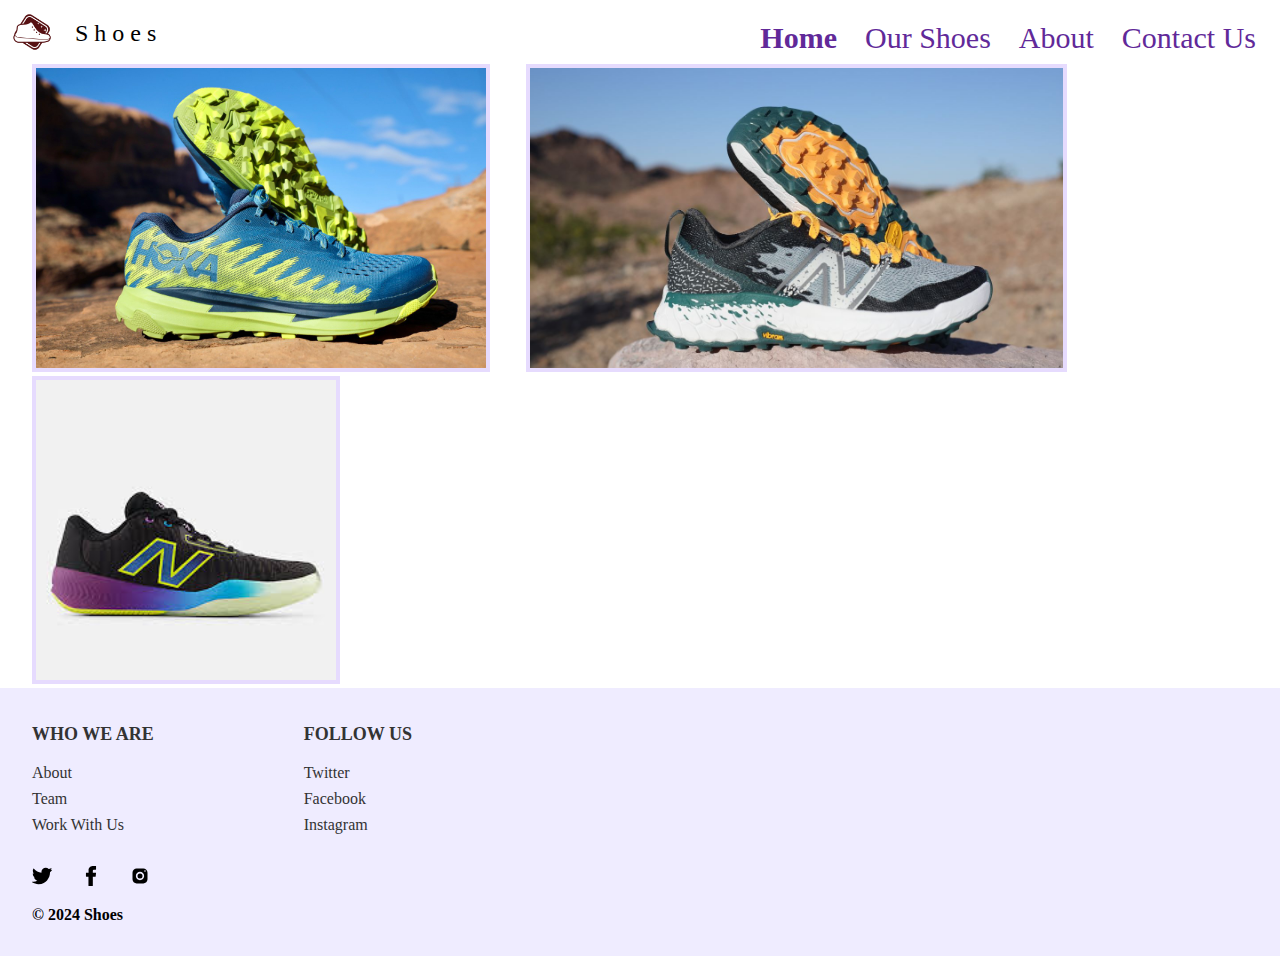
==== our-shoes.html @ 858c01a4 "Feat: Added our-shoes page, added image section for it + section" ====
<!DOCTYPE html>
<html lang="en">
<head>
    <meta charset="UTF-8">
    <meta name="viewport" content="width=device-width, initial-scale=1.0">
    <title>Our-Shoes</title>
    <link href="css/style.css" rel="stylesheet" />
</head>
<body>
    <header>
      <div class="nav-flex-container">
        <!-- Logo -->
        <a id="logo">
          <span>Shoes</span>
        </a>
        <nav>
          <a href="index.html"><b>Home</b></a>
          <a href="our-shoes.html">Our Shoes</a>
          <a href="#">About</a>
          <a href="#">Contact Us</a>
        </nav>
      </div>
    </header>

    <section id="Shoes-section">
        <img src="images/shoes-4.jpg" alt="NB Shoe">
        <img src="images/shoes-5.jpeg" alt="Mountain Shoe">
        <img src="images/shoes-6.jpeg" alt="Mountain Shoe">
    </section>



    <footer>
      <div id="footer-flex-container">
        <section id="footer-column1">
          <h5>WHO WE ARE</h5>
          <ul>
            <li><a href="#">About</a></li>
            <li><a href="#">Team</a></li>
            <li><a href="#">Work With Us</a></li>
          </ul>
        </section>
        <section id="footer-column2">
          <h5>FOLLOW US</h5>
          <ul>
            <li><a href="https://twitter.com">Twitter</a></li>
            <li><a href="https://facebook.com">Facebook</a></li>
            <li><a href="https://instagram.com">Instagram</a></li>
          </ul>
        </section>
      </div>
      <div id="icons">
        <a href="https://twitter.com"
          ><img src="images/twitter.svg" id="twitter" alt="twitter logo"
        /></a>
        <a href="https://facebook.com"
          ><img src="images/facebook.svg" id="twitter" alt="facebook logo"
        /></a>
        <a href="https://instagram.com"
          ><img src="images/instagram.svg" id="twitter" alt="instagram logo"
        /></a>
      </div>
      <h6>© 2024 Shoes</h6>
    </footer>

</body>
</html>
---- css/style.css ----
*{
  margin: 0;
  padding: 0;
}
header, nav, main, aside, section, article, footer, div{
  display: block;
}

nav{
  margin-top: 26px;
}

nav a{
  margin-right:24px;
  font-family: Nunito;
  font-weight: 400;
  font-style: normal;
  font-size:30px;
  line-height: 24px;
  margin-right: 24px;
  color: #612999;
}
nav a:hover{
  color: blueviolet;
}
.nav-flex-container{
  display:flex;
  justify-content:space-between;
}

#logo{
  background-image: url("../images/logo.jpg");
  background-repeat: no-repeat;
  background-size:contain;
  display:block;
  height: 64px;
  width:64px;
}
.cards-container{
  display: flex;
  flex-wrap: wrap;
  align-content: flex-start;
  gap:32px;
  padding-left: 29px;
}

.cards-container > .card{
  display: inline-block;
  width: 376px;
  height: 496px;
  background-color: #EFECFF;
  border-radius: 38px;
}

.cards-container > .card img{
  height: 357px;
  width: 100%;
  border-radius:38px;
}

.cards-container > .card h2{
  color: #000;
  padding-left: 32px;
  text-align: justify;
  font-family: Abel;
  font-size: 30px;
  font-style: normal;
  font-weight: 400;
  line-height: normal;
}
.cards-container > .card h3{
  color: #612999;
  text-align: justify;
  font-family: Abel;
  font-size: 35px;
  font-style: normal;
  font-weight: 400;
  line-height: normal;
  margin-left: 32px;
  margin-bottom: 36px;
}

.cards-container > .card p{
  color: #333;
  padding-left: 32px;
  font-family: Abel;
  font-size: 18px;
  font-style: normal;
  font-weight: 400;
  line-height: normal;
}

#card-section{
  overflow: scroll;
  height: 700px;
}

.cards-container > .card .shopping-cart {
  width: 63px;
  height: 63px;
  position: absolute;
}

.cards-container > .card .flex-container{
    display: flex;
    align-items: center;
    justify-content: center;
    width: 300px;
    height: 200px;
    position: relative;
}
.cards-container > .card .flex-container .shopping-cart{
    position: relative;
    width: 63px;
    height: 63px;

}

.cards-container > .card .flex-container .shopping-cart img{
    position: absolute;
    bottom: 0px;
    left: 170px;
    object-fit:scale-down;
}

.cards-container > .card .like-flex-container {
    display: flex;
    align-items: center;
    justify-content: center;
    width: 300px;
    height: 200px;
    position: relative;

}

.cards-container > .card .like-flex-container .like-button{
  width:47px;
  height: 47px;
  position:relative;
}

.cards-container > .card .like-flex-container .like-button img{
    position: absolute;
    bottom: 580px;
    left: 170px;
    object-fit:scale-down;

}

a{
  text-decoration:none;
}

#logo span{
  font-family: Nunito;
  font-size: 24px;
  padding-left:75px;
  letter-spacing:6px;
  line-height:normal;
  display: grid;
  padding-top: 20px;
}

footer{
  background-color: #EFECFF;
  padding-top: 32px;
  padding-bottom: 32px;
}

footer h6{
  padding-left: 32px;
  font-family: Nunito;
  font-size: 16px;
  font-style: normal;
  font-weight: 600;
  line-height: normal;
}

#image-container {
  display: inline-block;
  position: relative;
  width: 100%;
  overflow: hidden;}

#image-container img{
  display: block;
  width: 100%;
  height: 797px;
  
}

.overlay-text {
  position: absolute;
  top: 32px;
  left: 32px;
  color: white;

  color: #612999;
  font-family: Nunito;
  font-size: 96px;
  font-style: normal;
  font-weight: 800;
  line-height: normal;
}

.overlay-text p{
  color: #000;
  width: 448px;
  font-family: Nunito;
  font-size: 24px;
  font-style: normal;
  font-weight: 600;
  line-height: normal;
}

#about-section h2{
  padding-top: 32px;
  padding-left: 32px;
  color: #612999;
  font-family: Rubik;
  font-size: 40px;
  font-style: normal;
  font-weight: 500;
  line-height: 40px; 
  overflow: hidden;

}

#about-section #first-paragraph{
  margin-top: 32px;
  
}

#about-section p{
  margin-left: 32px;
  margin-bottom: 32px;
  width: 1136px;
  height: 85px;
  color: #000;
  text-align: justify;
  font-family: Rubik;
  font-size: 20px;
  font-style: normal;
  font-weight: 400;
  line-height: 140.625%; /* 28.125px */
}

#footer-flex-container{
  display: flex;
  padding-left: 32px;
}

 #icons{
  margin-top: 24px;
  margin-bottom: 16px;
}

#footer-flex-container ul{
  list-style-type: none;
  margin-top: 16px;
}
#footer-flex-container #footer-column2{
  margin-left: 150px;
}

#footer-flex-container ul li{
  margin-bottom: 8px;
  font-family: Nunito;
  font-size: 16px;
  font-style: normal;
  font-weight: 400;
  line-height: normal;
}


#footer-flex-container ul li a{
  color: #333;
}


#footer-flex-container h5 {
  color: #333;
  font-family: Nunito;
  font-size: 18px;
  font-style: normal;
  font-weight: 700;
  line-height: 28px;
}

#icons{
  padding-left: 32px;
}

#icons img{
  width: 20px;
  height:20px;
  margin-right: 25px;
}

#Shoes-section img{
  height:300px;
  margin-right: 32px;
  border: 4px solid #E6DBFE;
}

#Shoes-section{
  margin-left: 32px;
}
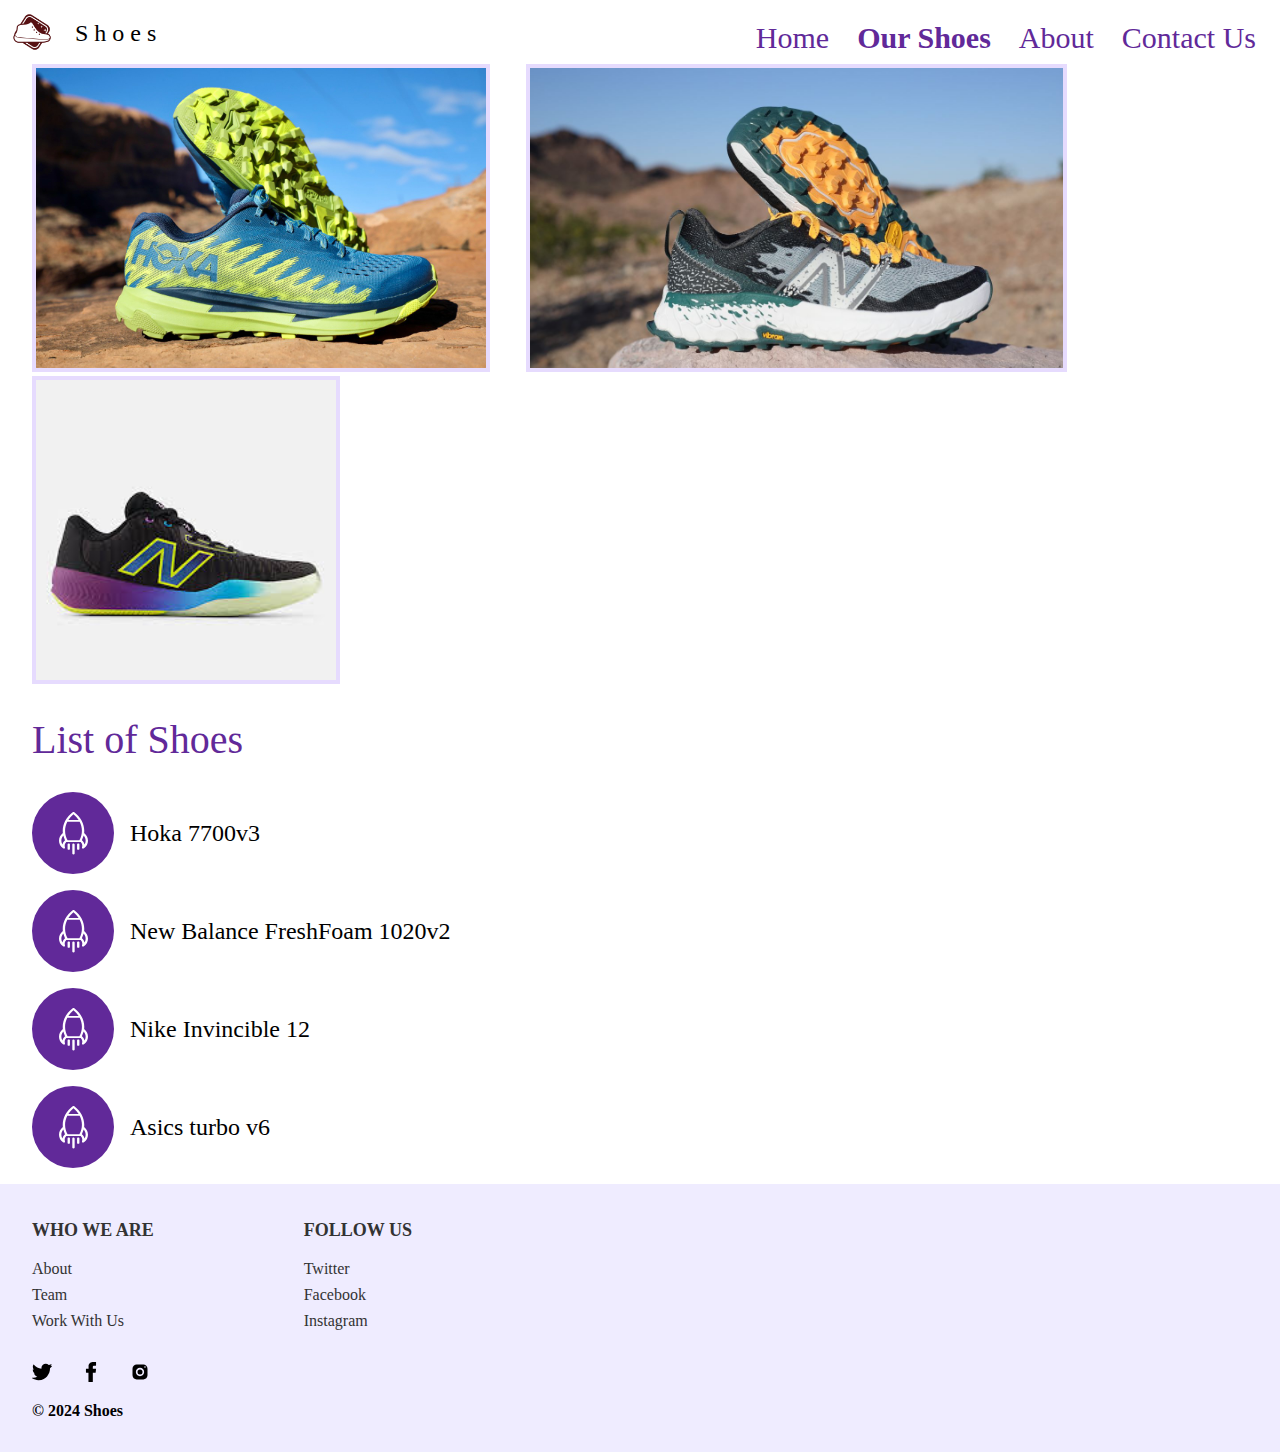
==== commit 4b5ed106: "Feat: Added shoe list section with shoe items" ====
--- a/our-shoes.html
+++ b/our-shoes.html
@@ -9,13 +9,12 @@
 <body>
     <header>
       <div class="nav-flex-container">
-        <!-- Logo -->
         <a id="logo">
           <span>Shoes</span>
         </a>
         <nav>
-          <a href="index.html"><b>Home</b></a>
-          <a href="our-shoes.html">Our Shoes</a>
+          <a href="index.html">Home</a>
+          <a href="our-shoes.html"><b>Our Shoes</b></a>
           <a href="#">About</a>
           <a href="#">Contact Us</a>
         </nav>
@@ -28,6 +27,39 @@
         <img src="images/shoes-6.jpeg" alt="Mountain Shoe">
     </section>
 
+    <section id="shoe-list-section">
+        <h2>List of Shoes</h2>
+        <ul>
+            <li class="shoe-item">
+                <div class="Shoes-Element">
+                    <img src="images/circle1.svg" alt="Rocket">
+                    <img src="images/Group.svg" alt="Rocket">
+                </div>
+                <h3>Hoka 7700v3</h3>
+            </li>
+            <li class="shoe-item">
+                <div class="Shoes-Element">
+                    <img src="images/circle1.svg" alt="Rocket">
+                    <img src="images/Group.svg" alt="Rocket">
+                </div>
+                <h3>New Balance FreshFoam 1020v2</h3>
+            </li>
+            <li class="shoe-item">
+                <div class="Shoes-Element">
+                    <img src="images/circle1.svg" alt="Rocket">
+                    <img src="images/Group.svg" alt="Rocket">
+                </div>
+                <h3>Nike Invincible 12</h3>
+            </li>
+            <li class="shoe-item">
+                <div class="Shoes-Element">
+                    <img src="images/circle1.svg" alt="Rocket">
+                    <img src="images/Group.svg" alt="Rocket">
+                </div>
+                <h3>Asics turbo v6</h3>
+            </li>
+        </ul>
+    </section>
 
 
     <footer>
--- a/css/style.css
+++ b/css/style.css
@@ -242,7 +242,7 @@
   font-size: 20px;
   font-style: normal;
   font-weight: 400;
-  line-height: 140.625%; /* 28.125px */
+  line-height: 140.625%;
 }
 
 #footer-flex-container{
@@ -307,4 +307,48 @@
   margin-left: 32px;
 }
 
-
+#shoe-list-section ul li .Shoes-Element{
+    position: relative;
+    width: 82px;
+    height: 82px;
+    position:relative;
+    bottom: 0px;
+    margin-left: 32px;
+}
+
+#shoe-list-section ul li .Shoes-Element img{
+    position:absolute;
+    width: 100%;
+    height: 100%;
+    object-fit: scale-down;
+}
+
+
+#shoe-list-section h2{
+  color: #612999;
+  font-family: Rubik;
+  font-size: 40px;
+  font-style: normal;
+  font-weight: 500;
+  line-height: 40px; /* 100% */
+  margin-top: 32px;
+  margin-left: 32px;
+  margin-bottom: 32px;
+}
+
+
+#shoe-list-section ul li h3{
+  color: #000;
+  font-family: Rubik;
+  font-size: 24px;
+  font-style: normal;
+  font-weight: 400;
+  line-height: 14px; /* 58.333% */
+  margin:16px;
+}
+
+#shoe-list-section ul .shoe-item{
+  display: flex;
+  align-items: center;
+  margin-bottom:16px;
+}
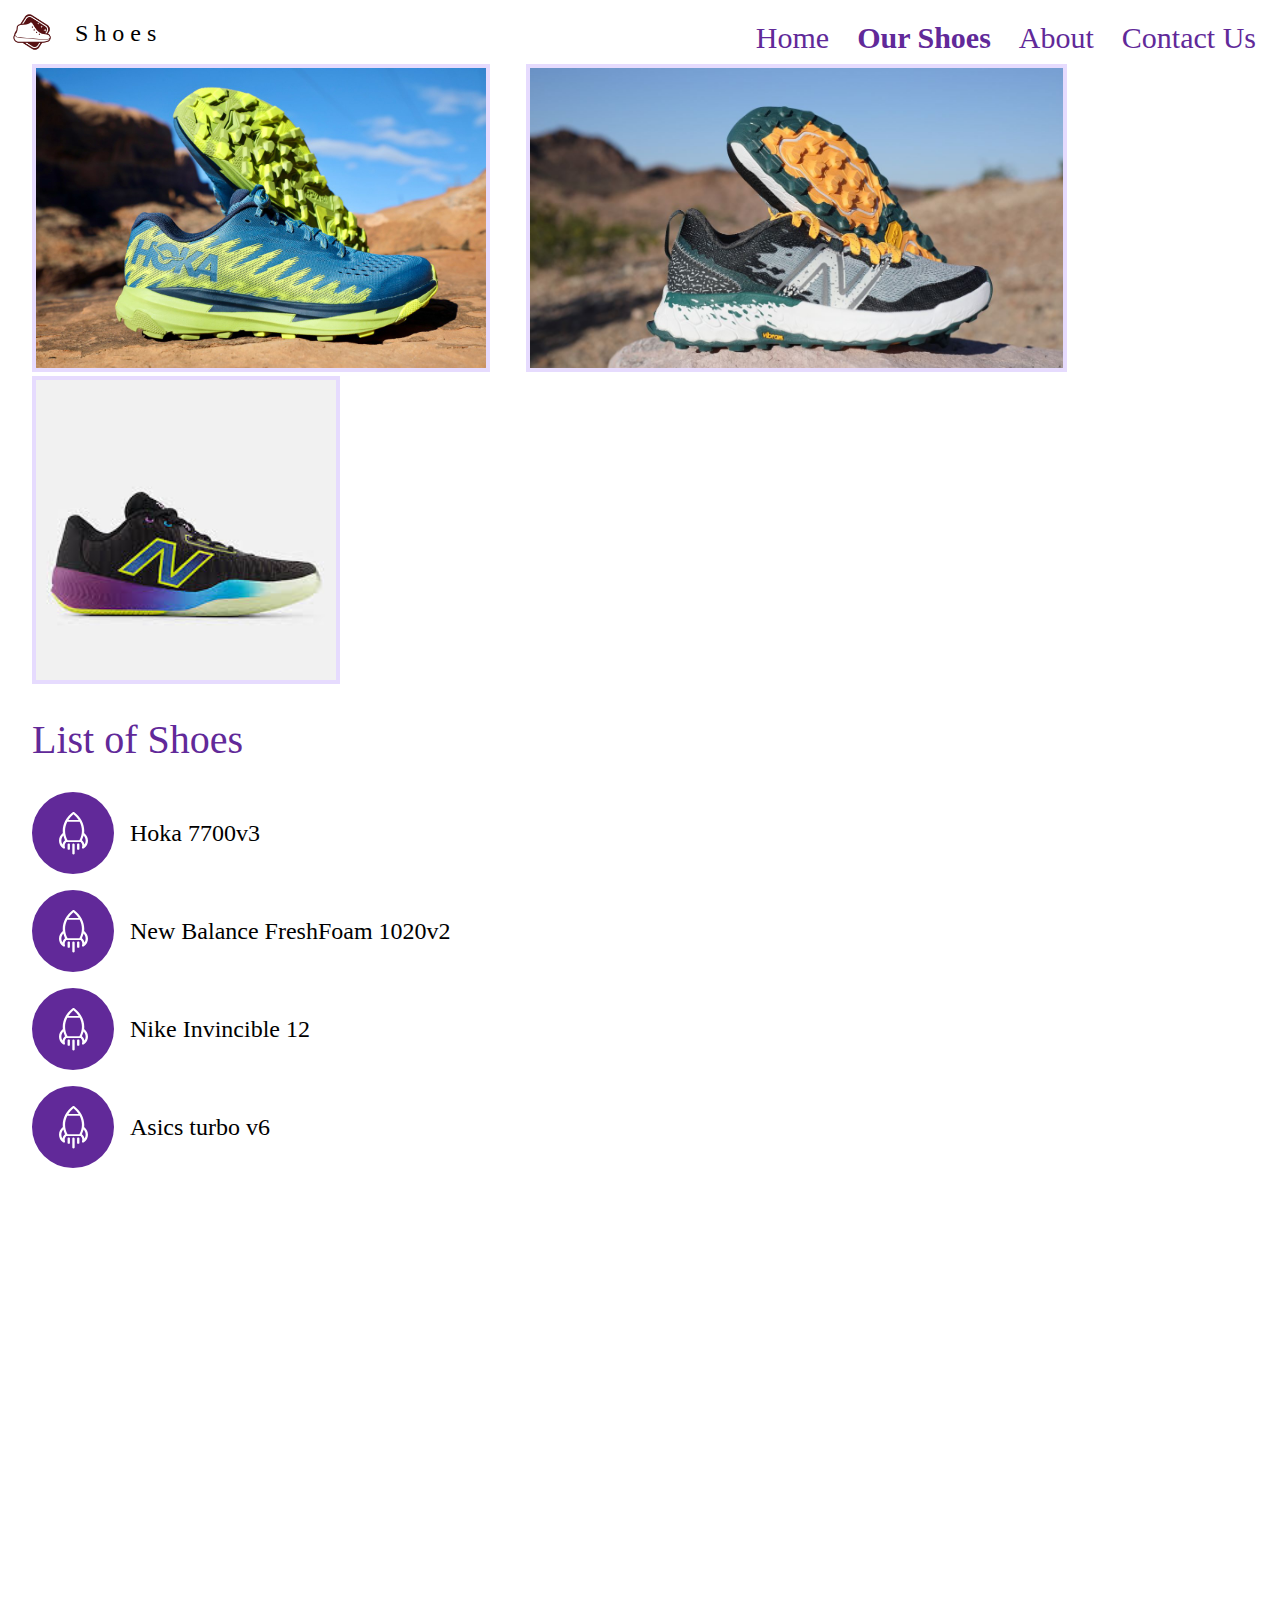
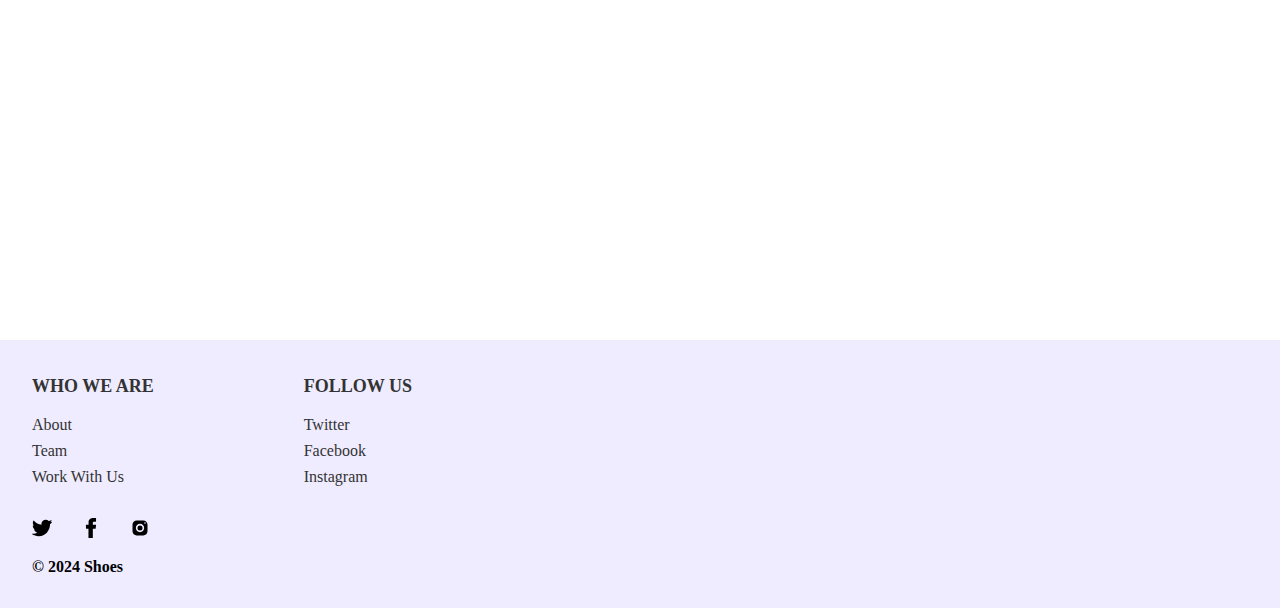
==== commit d9f39d83: "Feat: Added video + video section + styling." ====
--- a/our-shoes.html
+++ b/our-shoes.html
@@ -61,6 +61,15 @@
         </ul>
     </section>
 
+    <section id="video-section">
+        <iframe width="1280" height="720" src="https://www.youtube.com/embed/uXlWYZ022zU" 
+        title="Nike - Running Isn&#39;t Just Running | Spec Ad" 
+        frameborder="0" 
+        allow="accelerometer; autoplay; clipboard-write; encrypted-media; gyroscope; picture-in-picture; web-share" 
+        referrerpolicy="strict-origin-when-cross-origin" 
+        allowfullscreen></iframe>
+    </section>
+
 
     <footer>
       <div id="footer-flex-container">
--- a/css/style.css
+++ b/css/style.css
@@ -352,3 +352,8 @@
   align-items: center;
   margin-bottom:16px;
 }
+
+#video-section{
+  margin-left: 32px;
+  margin-bottom: 32px;
+}
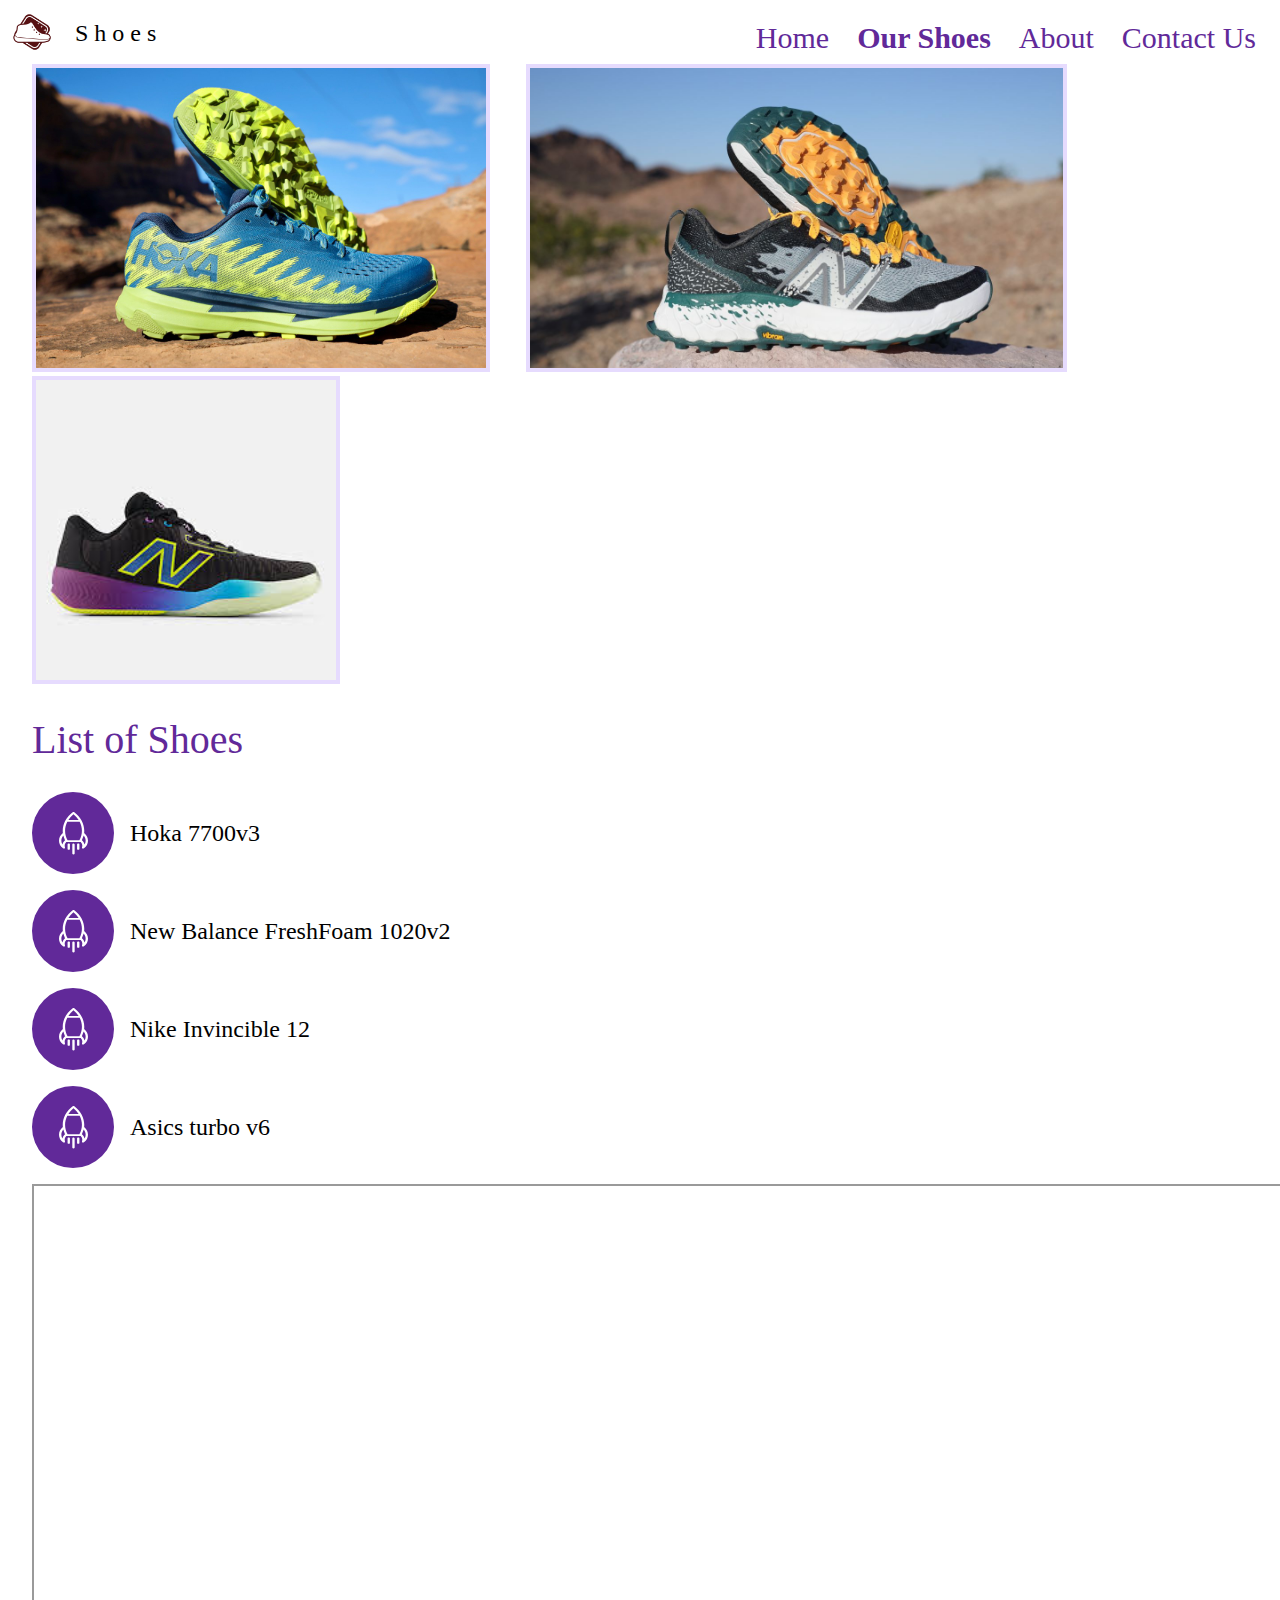
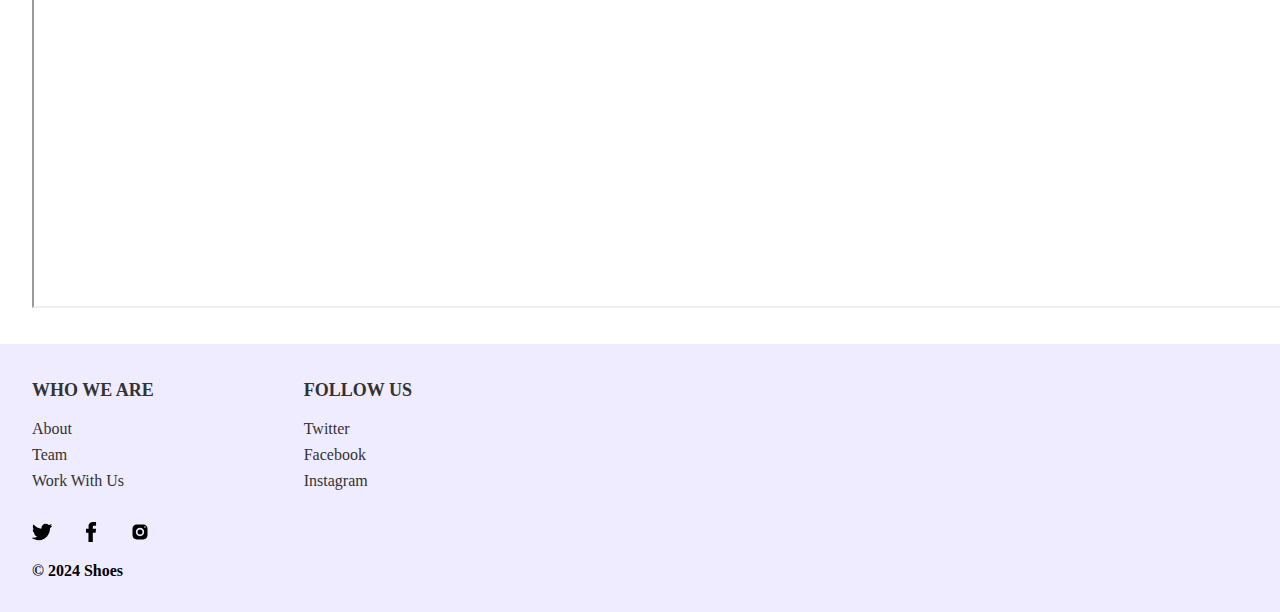
==== commit 24c8fa3b: "Validation: fixed validation issues using the validator." ====
--- a/our-shoes.html
+++ b/our-shoes.html
@@ -1,12 +1,12 @@
 <!DOCTYPE html>
 <html lang="en">
-<head>
-    <meta charset="UTF-8">
-    <meta name="viewport" content="width=device-width, initial-scale=1.0">
+  <head>
+    <meta charset="UTF-8" >
+    <meta name="viewport" content="width=device-width, initial-scale=1.0" >
     <title>Our-Shoes</title>
-    <link href="css/style.css" rel="stylesheet" />
-</head>
-<body>
+    <link href="css/style.css" rel="stylesheet" >
+  </head>
+  <body>
     <header>
       <div class="nav-flex-container">
         <a id="logo">
@@ -21,55 +21,57 @@
       </div>
     </header>
 
-    <section id="Shoes-section">
-        <img src="images/shoes-4.jpg" alt="NB Shoe">
-        <img src="images/shoes-5.jpeg" alt="Mountain Shoe">
-        <img src="images/shoes-6.jpeg" alt="Mountain Shoe">
+    <div id="Shoes-section">
+      <img src="images/shoes-4.jpg" alt="NB Shoe" >
+      <img src="images/shoes-5.jpeg" alt="Mountain Shoe" >
+      <img src="images/shoes-6.jpeg" alt="Mountain Shoe" >
+    </div>
+
+    <section id="shoe-list-section">
+      <h2>List of Shoes</h2>
+      <ul>
+        <li class="shoe-item">
+          <div class="Shoes-Element">
+            <img src="images/circle1.svg" alt="Rocket" >
+            <img src="images/Group.svg" alt="Rocket" >
+          </div>
+          <h3>Hoka 7700v3</h3>
+        </li>
+        <li class="shoe-item">
+          <div class="Shoes-Element">
+            <img src="images/circle1.svg" alt="Rocket" >
+            <img src="images/Group.svg" alt="Rocket" >
+          </div>
+          <h3>New Balance FreshFoam 1020v2</h3>
+        </li>
+        <li class="shoe-item">
+          <div class="Shoes-Element">
+            <img src="images/circle1.svg" alt="Rocket" >
+            <img src="images/Group.svg" alt="Rocket" >
+          </div>
+          <h3>Nike Invincible 12</h3>
+        </li>
+        <li class="shoe-item">
+          <div class="Shoes-Element">
+            <img src="images/circle1.svg" alt="Rocket" >
+            <img src="images/Group.svg" alt="Rocket" >
+          </div>
+          <h3>Asics turbo v6</h3>
+        </li>
+      </ul>
     </section>
 
-    <section id="shoe-list-section">
-        <h2>List of Shoes</h2>
-        <ul>
-            <li class="shoe-item">
-                <div class="Shoes-Element">
-                    <img src="images/circle1.svg" alt="Rocket">
-                    <img src="images/Group.svg" alt="Rocket">
-                </div>
-                <h3>Hoka 7700v3</h3>
-            </li>
-            <li class="shoe-item">
-                <div class="Shoes-Element">
-                    <img src="images/circle1.svg" alt="Rocket">
-                    <img src="images/Group.svg" alt="Rocket">
-                </div>
-                <h3>New Balance FreshFoam 1020v2</h3>
-            </li>
-            <li class="shoe-item">
-                <div class="Shoes-Element">
-                    <img src="images/circle1.svg" alt="Rocket">
-                    <img src="images/Group.svg" alt="Rocket">
-                </div>
-                <h3>Nike Invincible 12</h3>
-            </li>
-            <li class="shoe-item">
-                <div class="Shoes-Element">
-                    <img src="images/circle1.svg" alt="Rocket">
-                    <img src="images/Group.svg" alt="Rocket">
-                </div>
-                <h3>Asics turbo v6</h3>
-            </li>
-        </ul>
-    </section>
-
-    <section id="video-section">
-        <iframe width="1280" height="720" src="https://www.youtube.com/embed/uXlWYZ022zU" 
-        title="Nike - Running Isn&#39;t Just Running | Spec Ad" 
-        frameborder="0" 
-        allow="accelerometer; autoplay; clipboard-write; encrypted-media; gyroscope; picture-in-picture; web-share" 
-        referrerpolicy="strict-origin-when-cross-origin" 
-        allowfullscreen></iframe>
-    </section>
-
+    <div id="video-section">
+      <iframe
+        width="1280"
+        height="720"
+        src="https://www.youtube.com/embed/uXlWYZ022zU"
+        title="Nike - Running Isn&#39;t Just Running | Spec Ad"
+        allow="accelerometer; autoplay; clipboard-write; encrypted-media; gyroscope; picture-in-picture; web-share"
+        referrerpolicy="strict-origin-when-cross-origin"
+        allowfullscreen
+      ></iframe>
+    </div>
 
     <footer>
       <div id="footer-flex-container">
@@ -91,18 +93,11 @@
         </section>
       </div>
       <div id="icons">
-        <a href="https://twitter.com"
-          ><img src="images/twitter.svg" id="twitter" alt="twitter logo"
-        /></a>
-        <a href="https://facebook.com"
-          ><img src="images/facebook.svg" id="twitter" alt="facebook logo"
-        /></a>
-        <a href="https://instagram.com"
-          ><img src="images/instagram.svg" id="twitter" alt="instagram logo"
-        /></a>
+        <a href="https://twitter.com"><img src="images/twitter.svg"  alt="twitter logo"></a>
+        <a href="https://facebook.com"><img src="images/facebook.svg"  alt="facebook logo"></a>
+        <a href="https://instagram.com"><img src="images/instagram.svg"  alt="instagram logo"></a>
       </div>
       <h6>© 2024 Shoes</h6>
     </footer>
-
-</body>
-</html>+  </body>
+</html>
--- a/css/style.css
+++ b/css/style.css
@@ -1,64 +1,71 @@
-*{
+* {
   margin: 0;
   padding: 0;
 }
-header, nav, main, aside, section, article, footer, div{
+header,
+nav,
+main,
+aside,
+section,
+article,
+footer,
+div {
   display: block;
 }
 
-nav{
+nav {
   margin-top: 26px;
 }
 
-nav a{
-  margin-right:24px;
-  font-family: Nunito;
-  font-weight: 400;
-  font-style: normal;
-  font-size:30px;
+nav a {
+  margin-right: 24px;
+  font-family: Nunito;
+  font-weight: 400;
+  font-style: normal;
+  font-size: 30px;
   line-height: 24px;
   margin-right: 24px;
   color: #612999;
 }
-nav a:hover{
+nav a:hover {
   color: blueviolet;
 }
-.nav-flex-container{
-  display:flex;
-  justify-content:space-between;
-}
-
-#logo{
+.nav-flex-container {
+  display: flex;
+  justify-content: space-between;
+}
+
+#logo {
   background-image: url("../images/logo.jpg");
   background-repeat: no-repeat;
-  background-size:contain;
-  display:block;
+  background-size: contain;
+  display: block;
   height: 64px;
-  width:64px;
-}
-.cards-container{
+  width: 64px;
+}
+.cards-container {
   display: flex;
   flex-wrap: wrap;
   align-content: flex-start;
-  gap:32px;
+  gap: 32px;
   padding-left: 29px;
 }
 
-.cards-container > .card{
+.cards-container > .card {
   display: inline-block;
   width: 376px;
   height: 496px;
-  background-color: #EFECFF;
+  background-color: #efecff;
   border-radius: 38px;
 }
 
-.cards-container > .card img{
+.cards-container > .card img {
   height: 357px;
   width: 100%;
-  border-radius:38px;
-}
-
-.cards-container > .card h2{
+  border-radius: 38px;
+}
+
+.cards-container > .card h2 {
   color: #000;
   padding-left: 32px;
   text-align: justify;
@@ -68,7 +75,7 @@
   font-weight: 400;
   line-height: normal;
 }
-.cards-container > .card h3{
+.cards-container > .card h3 {
   color: #612999;
   text-align: justify;
   font-family: Abel;
@@ -80,7 +87,7 @@
   margin-bottom: 36px;
 }
 
-.cards-container > .card p{
+.cards-container > .card p {
   color: #333;
   padding-left: 32px;
   font-family: Abel;
@@ -90,7 +97,7 @@
   line-height: normal;
 }
 
-#card-section{
+#card-section {
   overflow: scroll;
   height: 700px;
 }
@@ -101,73 +108,70 @@
   position: absolute;
 }
 
-.cards-container > .card .flex-container{
-    display: flex;
-    align-items: center;
-    justify-content: center;
-    width: 300px;
-    height: 200px;
-    position: relative;
-}
-.cards-container > .card .flex-container .shopping-cart{
-    position: relative;
-    width: 63px;
-    height: 63px;
-
-}
-
-.cards-container > .card .flex-container .shopping-cart img{
-    position: absolute;
-    bottom: 0px;
-    left: 170px;
-    object-fit:scale-down;
+.cards-container > .card .flex-container {
+  display: flex;
+  align-items: center;
+  justify-content: center;
+  width: 300px;
+  height: 200px;
+  position: relative;
+}
+.cards-container > .card .flex-container .shopping-cart {
+  position: relative;
+  width: 63px;
+  height: 63px;
+}
+
+.cards-container > .card .flex-container .shopping-cart img {
+  position: absolute;
+  bottom: 0px;
+  left: 170px;
+  object-fit: scale-down;
 }
 
 .cards-container > .card .like-flex-container {
-    display: flex;
-    align-items: center;
-    justify-content: center;
-    width: 300px;
-    height: 200px;
-    position: relative;
-
-}
-
-.cards-container > .card .like-flex-container .like-button{
-  width:47px;
+  display: flex;
+  align-items: center;
+  justify-content: center;
+  width: 300px;
+  height: 200px;
+  position: relative;
+}
+
+.cards-container > .card .like-flex-container .like-button {
+  width: 47px;
   height: 47px;
-  position:relative;
-}
-
-.cards-container > .card .like-flex-container .like-button img{
-    position: absolute;
-    bottom: 580px;
-    left: 170px;
-    object-fit:scale-down;
-
-}
-
-a{
-  text-decoration:none;
-}
-
-#logo span{
+  position: relative;
+}
+
+.cards-container > .card .like-flex-container .like-button img {
+  position: absolute;
+  bottom: 580px;
+  left: 170px;
+  object-fit: scale-down;
+}
+
+a {
+  text-decoration: none;
+}
+
+#logo span {
   font-family: Nunito;
   font-size: 24px;
-  padding-left:75px;
-  letter-spacing:6px;
-  line-height:normal;
+  padding-left: 75px;
+  letter-spacing: 6px;
+  line-height: normal;
   display: grid;
   padding-top: 20px;
 }
 
-footer{
-  background-color: #EFECFF;
+footer {
+  background-color: #efecff;
   padding-top: 32px;
   padding-bottom: 32px;
 }
 
-footer h6{
+footer h6 {
   padding-left: 32px;
   font-family: Nunito;
   font-size: 16px;
@@ -180,13 +184,13 @@
   display: inline-block;
   position: relative;
   width: 100%;
-  overflow: hidden;}
-
-#image-container img{
+  overflow: hidden;
+}
+
+#image-container img {
   display: block;
   width: 100%;
   height: 797px;
-  
 }
 
 .overlay-text {
@@ -203,7 +207,7 @@
   line-height: normal;
 }
 
-.overlay-text p{
+.overlay-text p {
   color: #000;
   width: 448px;
   font-family: Nunito;
@@ -213,7 +217,7 @@
   line-height: normal;
 }
 
-#about-section h2{
+#about-section h2 {
   padding-top: 32px;
   padding-left: 32px;
   color: #612999;
@@ -221,17 +225,15 @@
   font-size: 40px;
   font-style: normal;
   font-weight: 500;
-  line-height: 40px; 
+  line-height: 40px;
   overflow: hidden;
-
-}
-
-#about-section #first-paragraph{
+}
+
+#about-section #first-paragraph {
   margin-top: 32px;
-  
-}
-
-#about-section p{
+}
+
+#about-section p {
   margin-left: 32px;
   margin-bottom: 32px;
   width: 1136px;
@@ -245,25 +247,25 @@
   line-height: 140.625%;
 }
 
-#footer-flex-container{
-  display: flex;
-  padding-left: 32px;
-}
-
- #icons{
+#footer-flex-container {
+  display: flex;
+  padding-left: 32px;
+}
+
+#icons {
   margin-top: 24px;
   margin-bottom: 16px;
 }
 
-#footer-flex-container ul{
+#footer-flex-container ul {
   list-style-type: none;
   margin-top: 16px;
 }
-#footer-flex-container #footer-column2{
+#footer-flex-container #footer-column2 {
   margin-left: 150px;
 }
 
-#footer-flex-container ul li{
+#footer-flex-container ul li {
   margin-bottom: 8px;
   font-family: Nunito;
   font-size: 16px;
@@ -272,11 +274,9 @@
   line-height: normal;
 }
 
-
-#footer-flex-container ul li a{
+#footer-flex-container ul li a {
   color: #333;
 }
-
 
 #footer-flex-container h5 {
   color: #333;
@@ -287,44 +287,43 @@
   line-height: 28px;
 }
 
-#icons{
-  padding-left: 32px;
-}
-
-#icons img{
+#icons {
+  padding-left: 32px;
+}
+
+#icons img {
   width: 20px;
-  height:20px;
+  height: 20px;
   margin-right: 25px;
 }
 
-#Shoes-section img{
-  height:300px;
+#Shoes-section img {
+  height: 300px;
   margin-right: 32px;
-  border: 4px solid #E6DBFE;
-}
-
-#Shoes-section{
-  margin-left: 32px;
-}
-
-#shoe-list-section ul li .Shoes-Element{
-    position: relative;
-    width: 82px;
-    height: 82px;
-    position:relative;
-    bottom: 0px;
-    margin-left: 32px;
-}
-
-#shoe-list-section ul li .Shoes-Element img{
-    position:absolute;
-    width: 100%;
-    height: 100%;
-    object-fit: scale-down;
-}
-
-
-#shoe-list-section h2{
+  border: 4px solid #e6dbfe;
+}
+
+#Shoes-section {
+  margin-left: 32px;
+}
+
+#shoe-list-section ul li .Shoes-Element {
+  position: relative;
+  width: 82px;
+  height: 82px;
+  position: relative;
+  bottom: 0px;
+  margin-left: 32px;
+}
+
+#shoe-list-section ul li .Shoes-Element img {
+  position: absolute;
+  width: 100%;
+  height: 100%;
+  object-fit: scale-down;
+}
+
+#shoe-list-section h2 {
   color: #612999;
   font-family: Rubik;
   font-size: 40px;
@@ -336,24 +335,23 @@
   margin-bottom: 32px;
 }
 
-
-#shoe-list-section ul li h3{
+#shoe-list-section ul li h3 {
   color: #000;
   font-family: Rubik;
   font-size: 24px;
   font-style: normal;
   font-weight: 400;
   line-height: 14px; /* 58.333% */
-  margin:16px;
-}
-
-#shoe-list-section ul .shoe-item{
+  margin: 16px;
+}
+
+#shoe-list-section ul .shoe-item {
   display: flex;
   align-items: center;
-  margin-bottom:16px;
-}
-
-#video-section{
+  margin-bottom: 16px;
+}
+
+#video-section {
   margin-left: 32px;
   margin-bottom: 32px;
 }
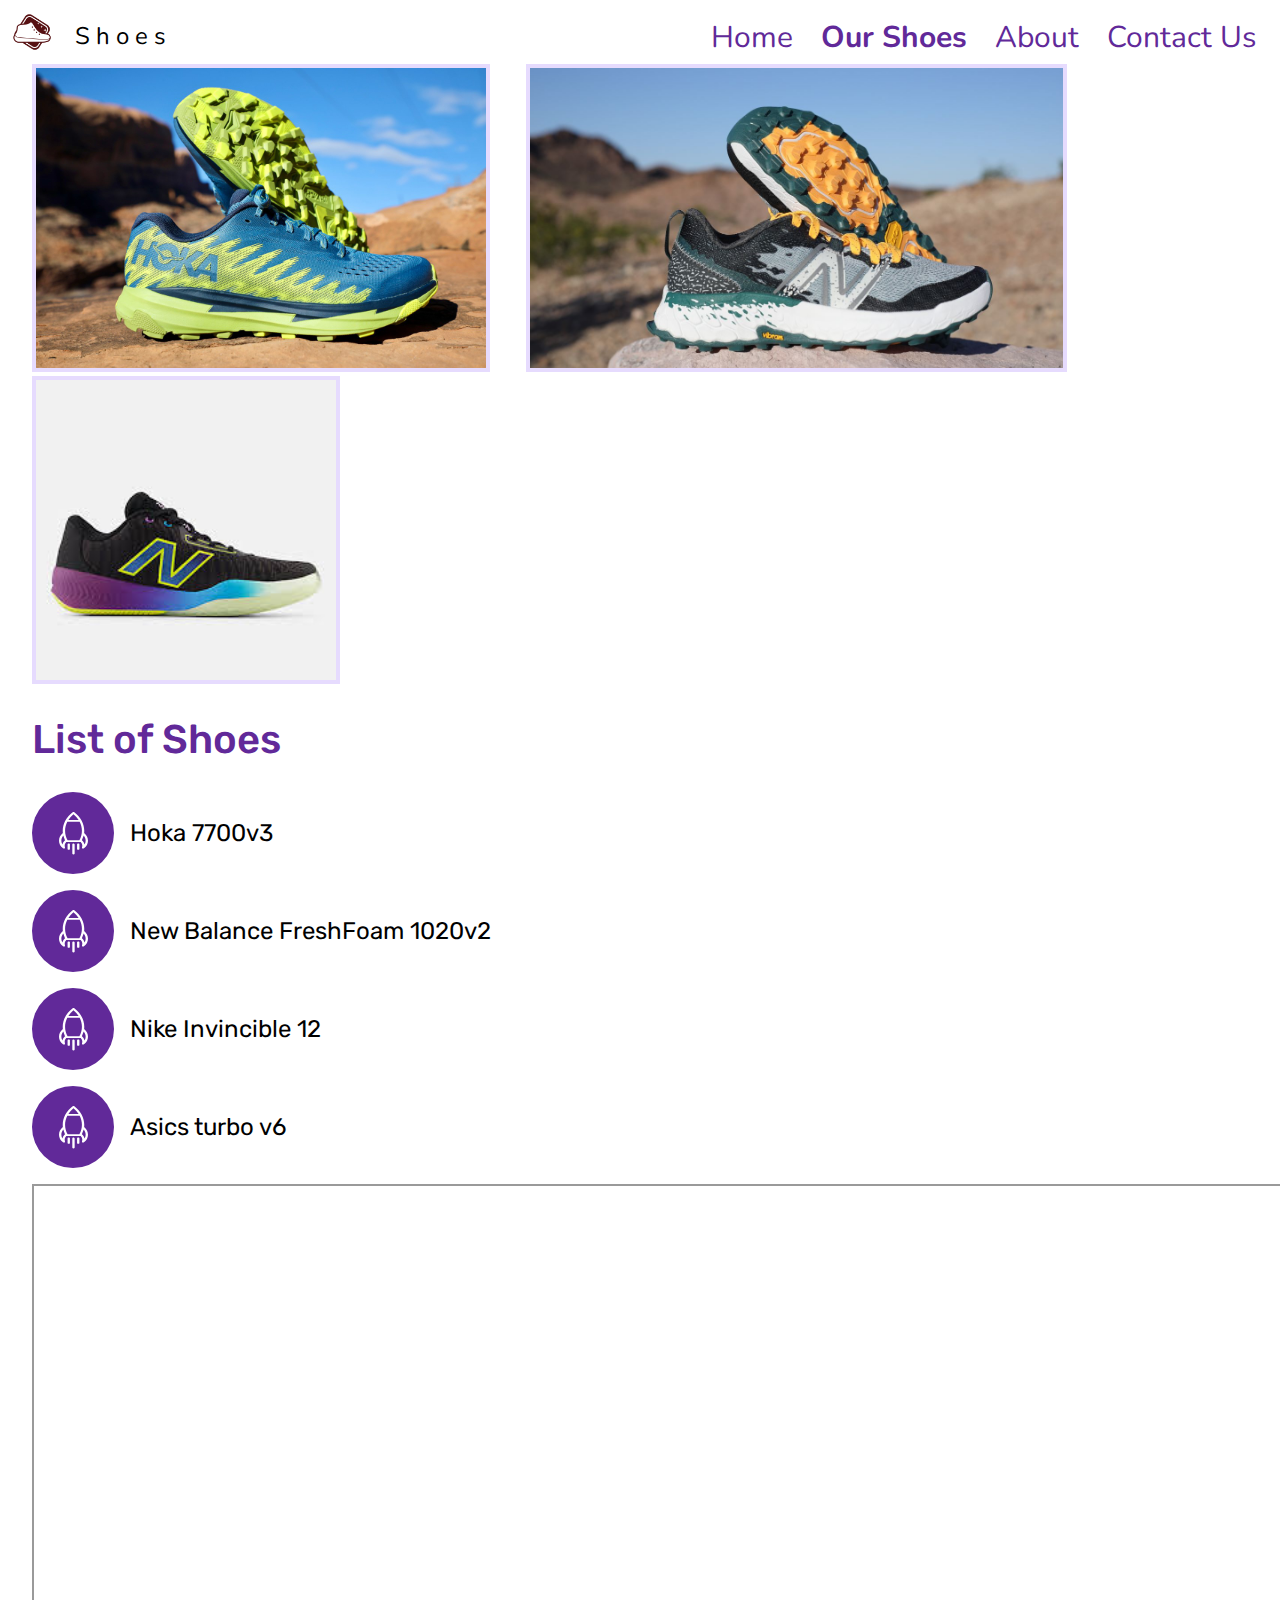
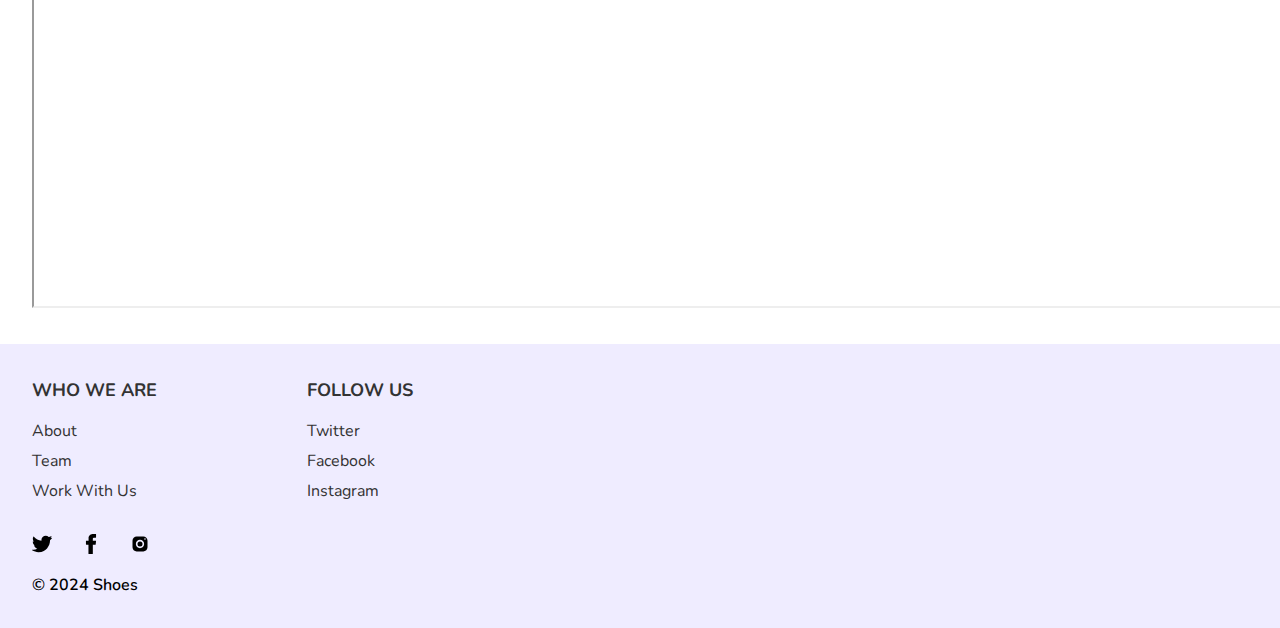
==== commit 1d302330: "Fonts: Added fonts to <head>, finshed project." ====
--- a/our-shoes.html
+++ b/our-shoes.html
@@ -5,6 +5,10 @@
     <meta name="viewport" content="width=device-width, initial-scale=1.0" >
     <title>Our-Shoes</title>
     <link href="css/style.css" rel="stylesheet" >
+
+    <link rel="preconnect" href="https://fonts.googleapis.com">
+    <link rel="preconnect" href="https://fonts.gstatic.com" crossorigin>
+    <link href="https://fonts.googleapis.com/css2?family=Abel&family=Nunito:ital,wght@0,200..1000;1,200..1000&family=Rubik:ital,wght@0,300..900;1,300..900&display=swap" rel="stylesheet">
   </head>
   <body>
     <header>
--- a/css/style.css
+++ b/css/style.css
@@ -329,7 +329,7 @@
   font-size: 40px;
   font-style: normal;
   font-weight: 500;
-  line-height: 40px; /* 100% */
+  line-height: 40px; 
   margin-top: 32px;
   margin-left: 32px;
   margin-bottom: 32px;
@@ -341,7 +341,7 @@
   font-size: 24px;
   font-style: normal;
   font-weight: 400;
-  line-height: 14px; /* 58.333% */
+  line-height: 14px; 
   margin: 16px;
 }
 
